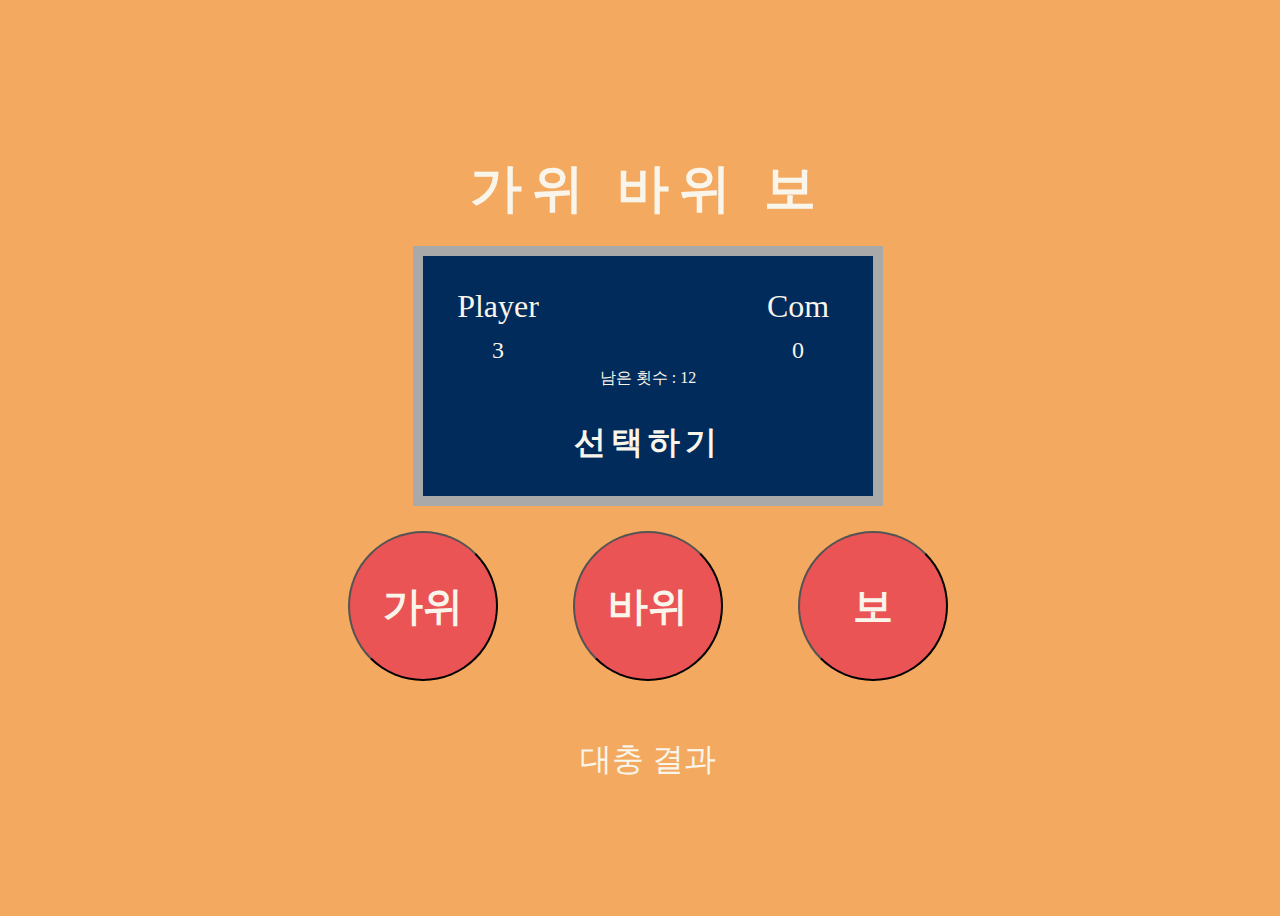
==== day3-RPS/index.html @ 0784b3df "design: add styles for day03 hw(rps)" ====
<!DOCTYPE html>
<html lang="en">

<head>
  <meta charset="UTF-8">
  <meta name="viewport" content="width=device-width, initial-scale=1.0">
  <link rel="stylesheet" href="style.css">
  <title>Rock Paper Scissors</title>
</head>

<body>
  <script src="script.js"></script>
  <div class="rps">
    <div class="title">
      <p>가위 바위 보</p>
    </div>
    <div class="display-container">
      <div class="display">
        <div class="display-box">
          <p>Player</p>
          <p>3</p>
        </div>
        <div class="display-box">
          <p>Com</p>
          <p>0</p>
        </div>
      </div>
      <div class="count">
        <div class="count-num">남은 횟수 : <span>12</span></div>
        <div class="sub-title">
          <p>선택하기</p>
        </div>

      </div>
    </div>

    <div class="select">
      <button class="action">
        <p>가위</p>
      </button>
      <button class="action">
        <p>바위</p>
      </button>
      <button class="action">
        <p>보</p>
      </button>
    </div>
    <div class="result">
      <p>대충 결과</p>
    </div>
    </ㅠ>
</body>

</html>
---- day3-RPS/style.css ----
:root {
  --main-bg: #F3AA60;
  --main-bg2: #A9A9A9;
  --sub-bg1: #EA5455;
  --sub-bg2: #002B5B;
  --main-text: #F9F5EB;
}

body {
  background-color: var(--main-bg);
  width: 100vw;
  height: 100vh;
  display: flex;
  color: var(--main-text);
}

.rps {
  width: 100%;
  height: 100%;
  display: flex;
  flex-direction: column;
  justify-content: center;
  align-items: center;
}

.title {
  font-size: 52px;
  font-weight: bold;
  letter-spacing: 10px;
  /* background-color: var(--sub-bg1); */
}

.display-container {
  margin-top: -30px;
  background-color: var(--sub-bg2);
  border: solid 10px var(--main-bg2);
  width: 450px;
  height: 240px;
}

.display {
  display: flex;
  flex-direction: row;
  /* height: 120px; */
  align-items: center;
  justify-content: space-between;
}

.display-box {
  width: 150px;
  height: 100%;
  display: flex;
  flex-direction: column;
  justify-content: center;
  align-items: center;
  /* background-color: var(--sub-bg1); */
}

.display-box>p:first-child {
  font-size: 32px;
}

.display-box>p:last-child {
  margin-top: -20px;
  font-size: 24px;
}

.count {
  display: flex;
  flex-direction: column;
  /* justify-content: center; */
  align-items: center;
  /* width: 150px; */
  height: 120px;
  /* background-color: var(--main-bg2); */
}

.sub-title {
  font-size: 32px;
  font-weight: bold;
  letter-spacing: 5px;
}

.count-num {
  margin-top: -20px;
}

.select {
  width: 600px;
  height: 200px;
  display: flex;
  justify-content: space-between;
  align-items: center;
}

.action {
  width: 150px;
  height: 150px;
  border-radius: 50%;
  background-color: var(--sub-bg1);
}

.action:hover {
  background-color: #EF6262;
  box-shadow: 3px 3px 3px #525252;
  cursor: pointer;
}

.action>p {
  font-size: 40px;
  font-weight: bold;
  color: var(--main-text);
}

.result {
  font-size: 32px;
}
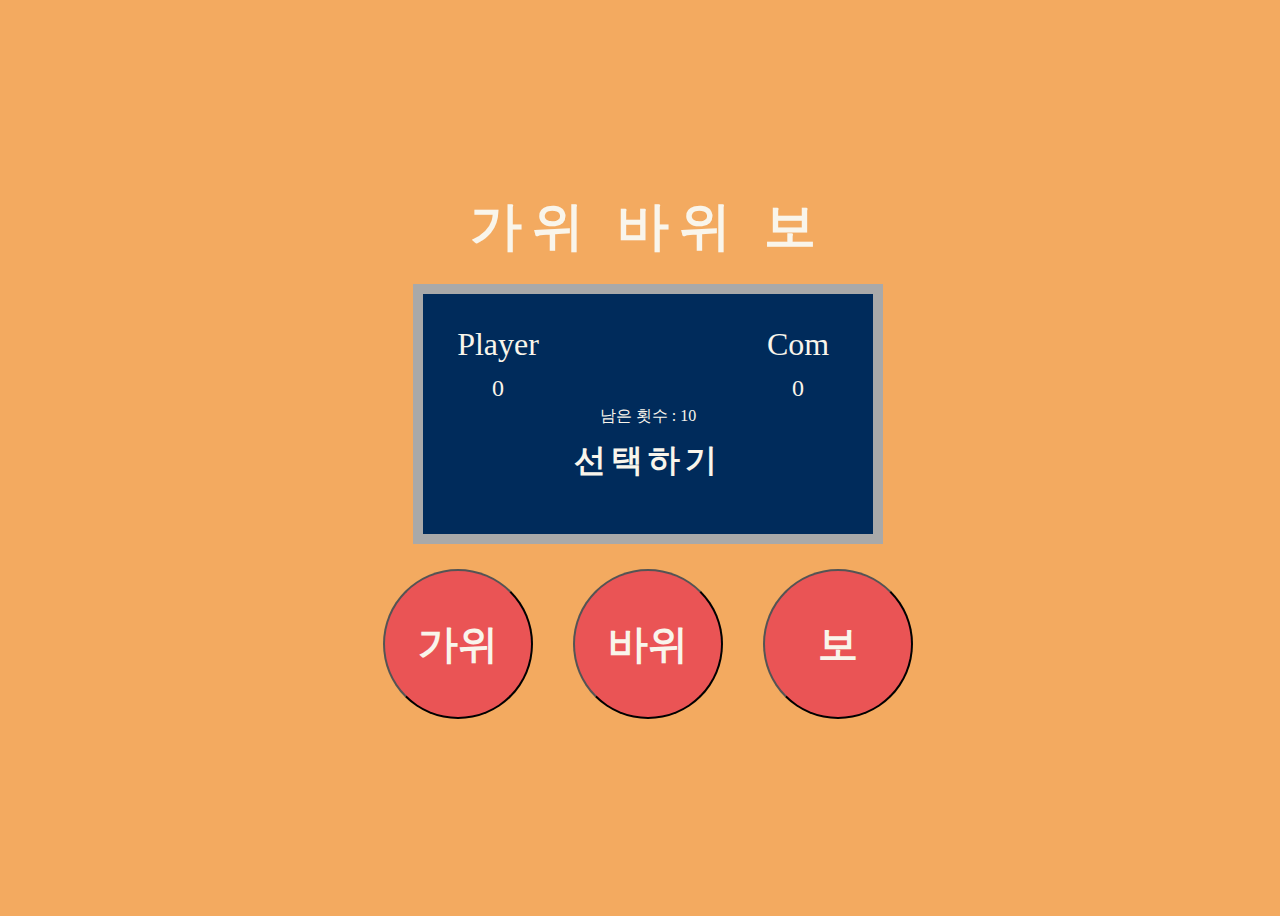
==== commit 33392a93: "feat: rps 리셋버튼 제외 기능 적용" ====
--- a/day3-RPS/index.html
+++ b/day3-RPS/index.html
@@ -18,19 +18,18 @@
       <div class="display">
         <div class="display-box">
           <p>Player</p>
-          <p>3</p>
+          <p id="player-score">0</p>
         </div>
         <div class="display-box">
           <p>Com</p>
-          <p>0</p>
+          <p id="com-score">0</p>
         </div>
       </div>
       <div class="count">
-        <div class="count-num">남은 횟수 : <span>12</span></div>
+        <div class="count-num">남은 횟수 : <span id="count-remain-num">12</span></div>
         <div class="sub-title">
           <p>선택하기</p>
         </div>
-
       </div>
     </div>
 
@@ -46,7 +45,7 @@
       </button>
     </div>
     <div class="result">
-      <p>대충 결과</p>
+      <p></p>
     </div>
     </ㅠ>
 </body>
--- a/day3-RPS/style.css
+++ b/day3-RPS/style.css
@@ -79,6 +79,9 @@
   font-size: 32px;
   font-weight: bold;
   letter-spacing: 5px;
+  width: 350px;
+  margin-top: -20px;
+  text-align: center;
 }
 
 .count-num {
@@ -89,7 +92,7 @@
   width: 600px;
   height: 200px;
   display: flex;
-  justify-content: space-between;
+  justify-content: center;
   align-items: center;
 }
 
@@ -98,6 +101,7 @@
   height: 150px;
   border-radius: 50%;
   background-color: var(--sub-bg1);
+  margin: 0 20px;
 }
 
 .action:hover {
